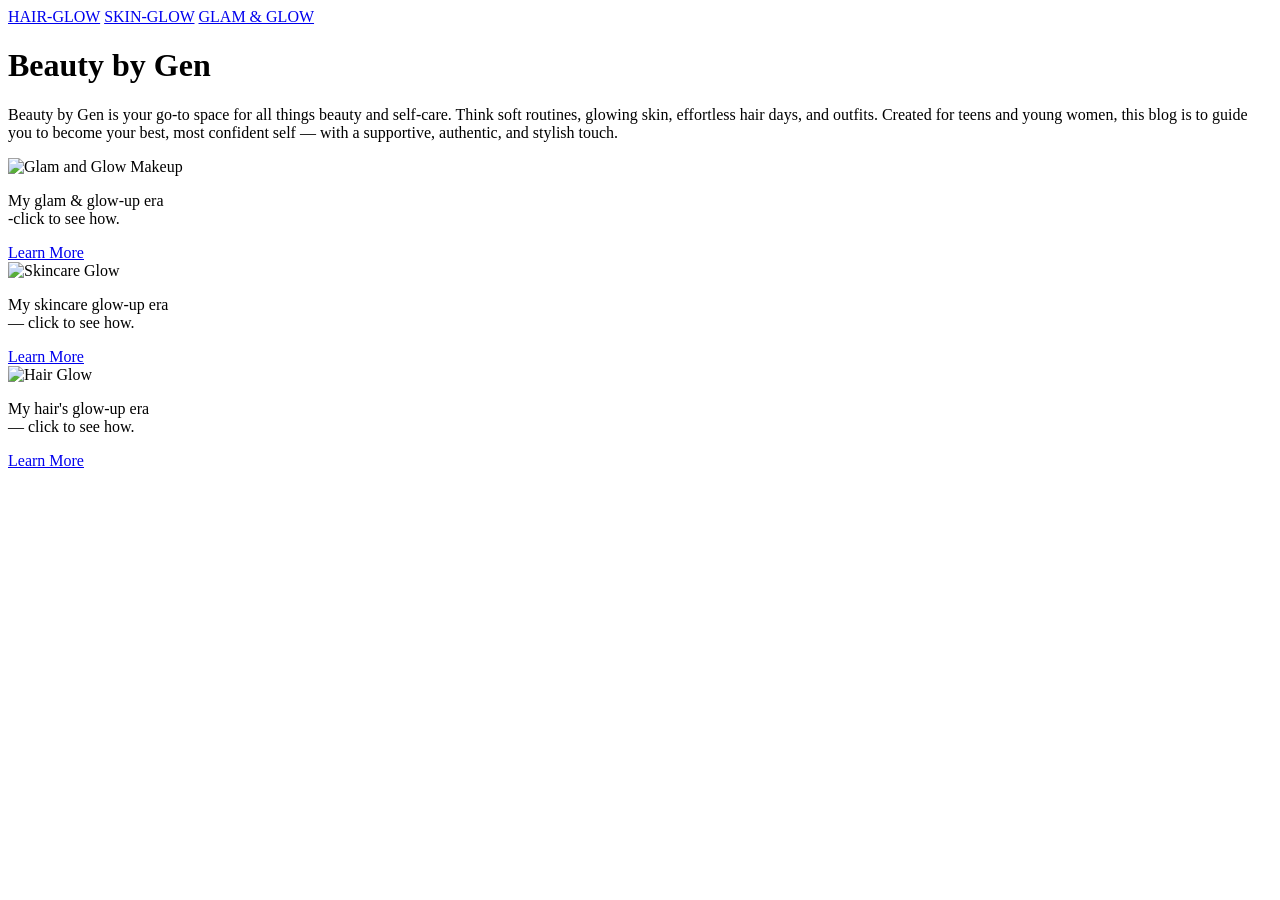
==== index.html @ 01e3ade1 "first commit" ====
<!DOCTYPE html>
<html lang="en">
<head>
    <meta charset="UTF-8">
    <meta name="viewport" content="width=device-width, initial-scale=1.0">
    <title>Beauty by Gen- Blog Home Page</title>
    <link rel="stylesheet" href="css/style.css">
        <!-- Google Fonts for the cursive title and serif text -->
    <link rel="preconnect" href="https://fonts.googleapis.com">
    <link rel="preconnect" href="https://fonts.gstatic.com" crossorigin>
    <link href="https://fonts.googleapis.com/css2?family=Great+Vibes&family=Lora:ital,wght@0,400;1,400&display=swap" rel="stylesheet">
</head>
<body>
    
    <!-- Header Section -->
<header class="site-header">
    <!-- Navigation -->
     <nav class="category-nav">
        <a href="#">HAIR-GLOW</a>
        <a href="#">SKIN-GLOW</a>
        <a href="#">GLAM & GLOW</a>
     </nav>

     <!-- Main Title -->
     <h1 class="site-title">Beauty by Gen</h1>

     <!-- Summary Text -->
      <p class="site-description">
            Beauty by Gen is your go-to space for all things beauty and self-care. Think soft routines, glowing skin, effortless hair days, and outfits. Created for teens and young women, this blog is to guide you to become your best, most confident self — with a supportive, authentic, and stylish touch.
        </p>
</header>

    <!-- Main Content -->
    <main class="blog-posts">

        <!-- Post 1: Glam & Glow -->
        <artitle class="post-card card-glam">
            <div class="card-image">
                <!-- A placeholder image slot -->
                <img src="https://images.unsplash.com/photo-1512496015851-a90fb38ba796?w=600&h=400&fit=crop" alt="Glam and Glow Makeup">
            </div>
            <div class="card-content">
                <p>My glam &amp; glow-up era <br>-click to see how.
                </p>
                <a href="#" class="btn">Learn More</a>
            </div>
        </artitle>

        <!-- Post 2: Skin Glow -->
        <artitle class="post-card card-skin">
            <div class="card-image">
                <!-- A placeholder image slot -->
                <img src="https://images.unsplash.com/photo-1556228578-0d85b1a4d571?w=600&h=400&fit=crop" alt="Skincare Glow">
            </div>
            <div class="card-content">
                <p>My skincare glow-up era <br>— click to see how.
                </p>
                <a href="#" class="btn">Learn More</a>
            </div>
        </artitle>

        <!-- Post 3: Hair Glow -->
        <artitle class="post-card card-hair">
            <div class="card-image">
                <!-- A placeholder image slot -->
                <img src="https://images.unsplash.com/photo-1522337660859-02fbefca4702?w=600&h=400&fit=crop" alt="Hair Glow">
            </div>
            <div class="card-content">
                <p>My hair's glow-up era <br>— click to see how.
                </p>
                <a href="#" class="btn">Learn More</a>
            </div>
        </artitle>


</main>



</body>
</html>
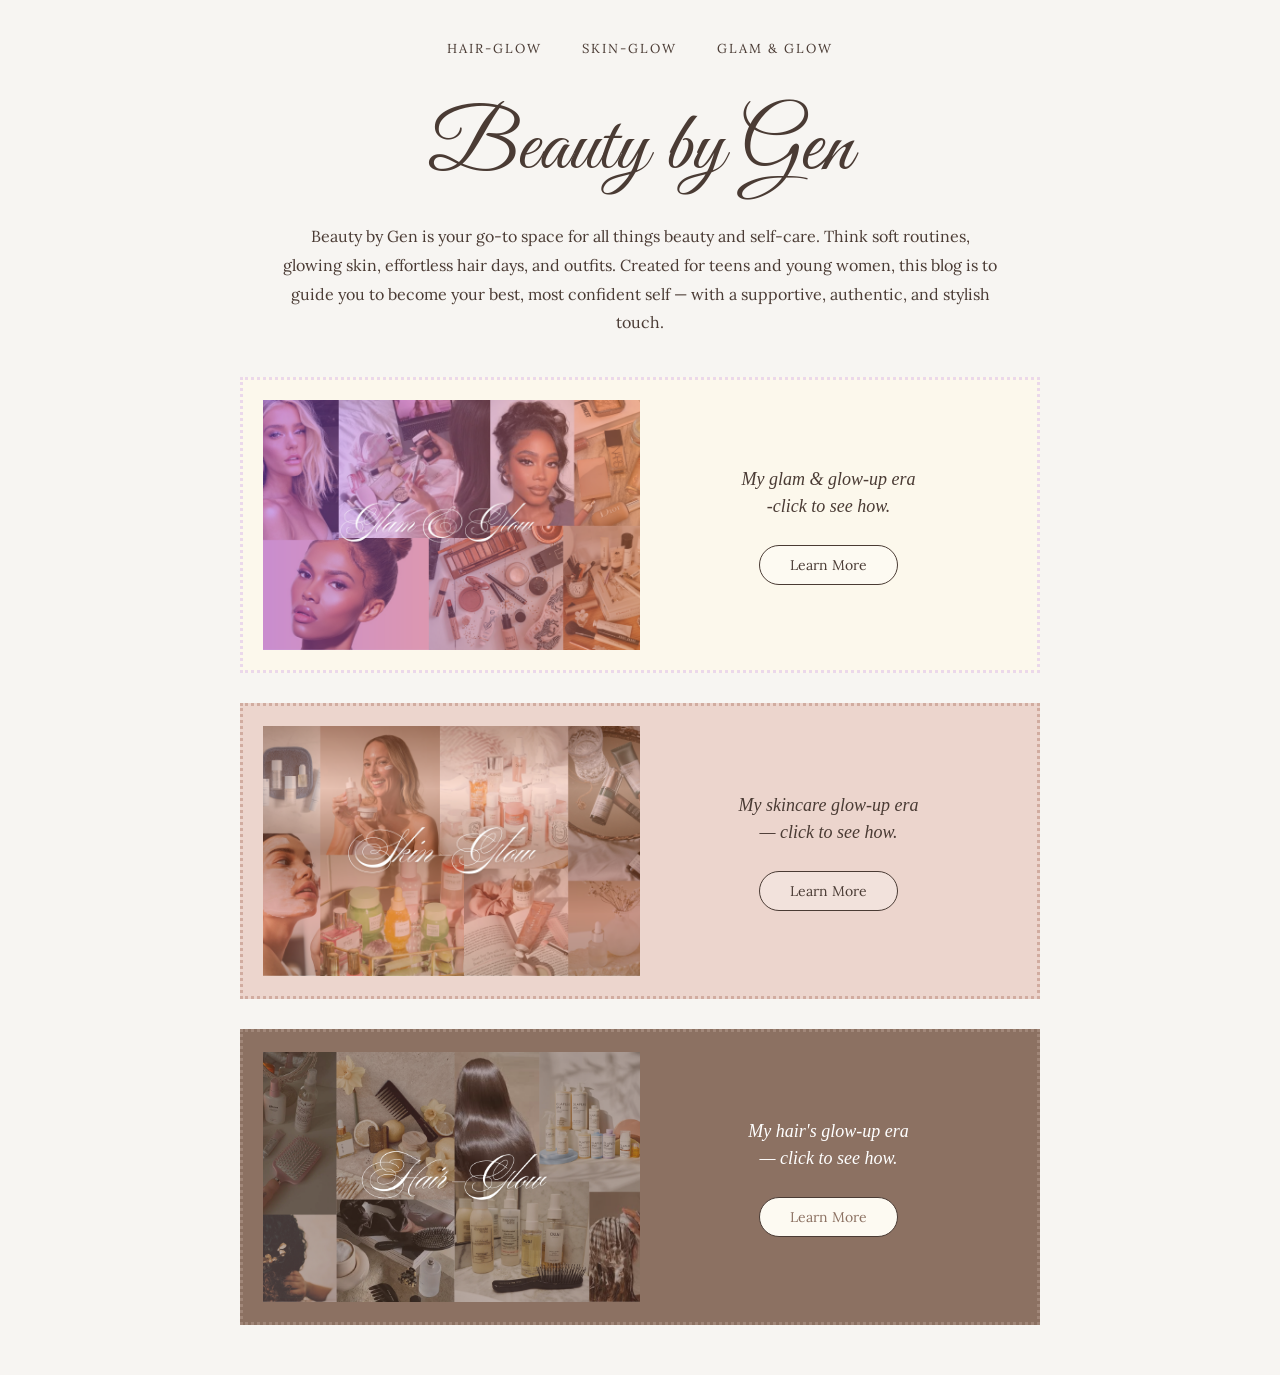
==== commit 0fe2f6fd: "finished page" ====
--- a/index.html
+++ b/index.html
@@ -37,7 +37,7 @@
         <artitle class="post-card card-glam">
             <div class="card-image">
                 <!-- A placeholder image slot -->
-                <img src="https://images.unsplash.com/photo-1512496015851-a90fb38ba796?w=600&h=400&fit=crop" alt="Glam and Glow Makeup">
+                <img src="images/glam-glow.png" alt="Glam and Glow Makeup">
             </div>
             <div class="card-content">
                 <p>My glam &amp; glow-up era <br>-click to see how.
@@ -50,7 +50,7 @@
         <artitle class="post-card card-skin">
             <div class="card-image">
                 <!-- A placeholder image slot -->
-                <img src="https://images.unsplash.com/photo-1556228578-0d85b1a4d571?w=600&h=400&fit=crop" alt="Skincare Glow">
+                <img src="images/skin-glow.png" alt="Glow">
             </div>
             <div class="card-content">
                 <p>My skincare glow-up era <br>— click to see how.
@@ -63,7 +63,7 @@
         <artitle class="post-card card-hair">
             <div class="card-image">
                 <!-- A placeholder image slot -->
-                <img src="https://images.unsplash.com/photo-1522337660859-02fbefca4702?w=600&h=400&fit=crop" alt="Hair Glow">
+                <img src="images/hair-glow.png" alt="Hair Glow">
             </div>
             <div class="card-content">
                 <p>My hair's glow-up era <br>— click to see how.
--- a/css/style.css
+++ b/css/style.css
@@ -0,0 +1,129 @@
+/* CSS Reset */
+* {
+    margin: 0;
+    padding: 0;
+    box-sizing: border-box;
+}
+
+/* Global styles */
+    body {
+        padding: 20px;
+        font-family: lora, serif;
+        background-color: #f7f5f2;
+        color: #4a3b34;
+    }
+
+ /* Header Section */
+    .site-header {
+        text-align: center;
+        max-width: 800px;
+        margin: 0 auto 40px auto;
+    }
+
+    .category-nav {
+        display: flex;
+        justify-content: center;
+        gap: 40px;
+        margin-bottom: 40px;
+        margin-top: 20px;
+    }
+
+    .category-nav a {
+        text-decoration: none;
+        color: #4a3b34;
+        font-size: 13px;
+        letter-spacing: 2px;
+
+     }
+
+     .site-title {
+        font-family: 'Great Vibes', cursive;
+        font-size: 84px;
+        font-weight: normal;
+        margin: 0 0 20px 0;
+        color: #4a3b34;
+
+     }
+
+     .site-description  {
+        line-height: 1.8;
+        font-size: 16px;
+        padding: 0 40px;
+     }
+
+/* contrainer for Blog posts */
+     .blog-posts {
+        max-width: 800px;
+        margin: 0 auto;
+     }
+
+/* Card Container */
+     .post-card {
+        display: flex;
+        align-items: center;
+        padding: 20px;
+        margin-bottom: 30px;
+     }
+
+     /* Card Styling */
+     .card-image {
+        flex: 1;
+
+     }
+
+     .card-image img {
+        width: 100%;
+        height: 250px;
+        object-fit: cover;
+        display: block;
+     }
+
+     .card-content {
+        flex: 1;
+        text-align: center;
+     }
+
+     .card-content p {
+        font-style: italic;
+        font-size: 18px;
+        margin-bottom: 25px;
+        line-height: 1.5;
+     }
+
+     .btn {
+        background-color: rgba(255, 255, 255, 0.3);
+        color: #4a3b34;
+        text-decoration: none;
+        border: 1px solid #4a3b34;
+        border-radius: 30px;
+        padding: 10px 30px;
+        font-size: 14px;
+        display: inline-block;
+     }
+
+     /* Indiviual Card Style */
+     .card-glam {
+        background-color: #fcf8ec;
+        border: 3px dotted #ebd8eb;
+     }
+     .card-skin {
+        background-color: #ecd5cd;
+        border: 3px dotted #d1aca0;
+     }
+     .card-hair {
+        background-color: #8c7162;
+        border: 3px dotted #a08678;
+        color: #fff;
+     }
+
+     .card-hair .btn {
+        background-color: #fdfaf2;
+        color: #8c7162;
+     }
+
+     @media (max-width: 513px) {
+        .post-card {
+            flex-direction: column;
+            gap: 20px;
+        }
+     }
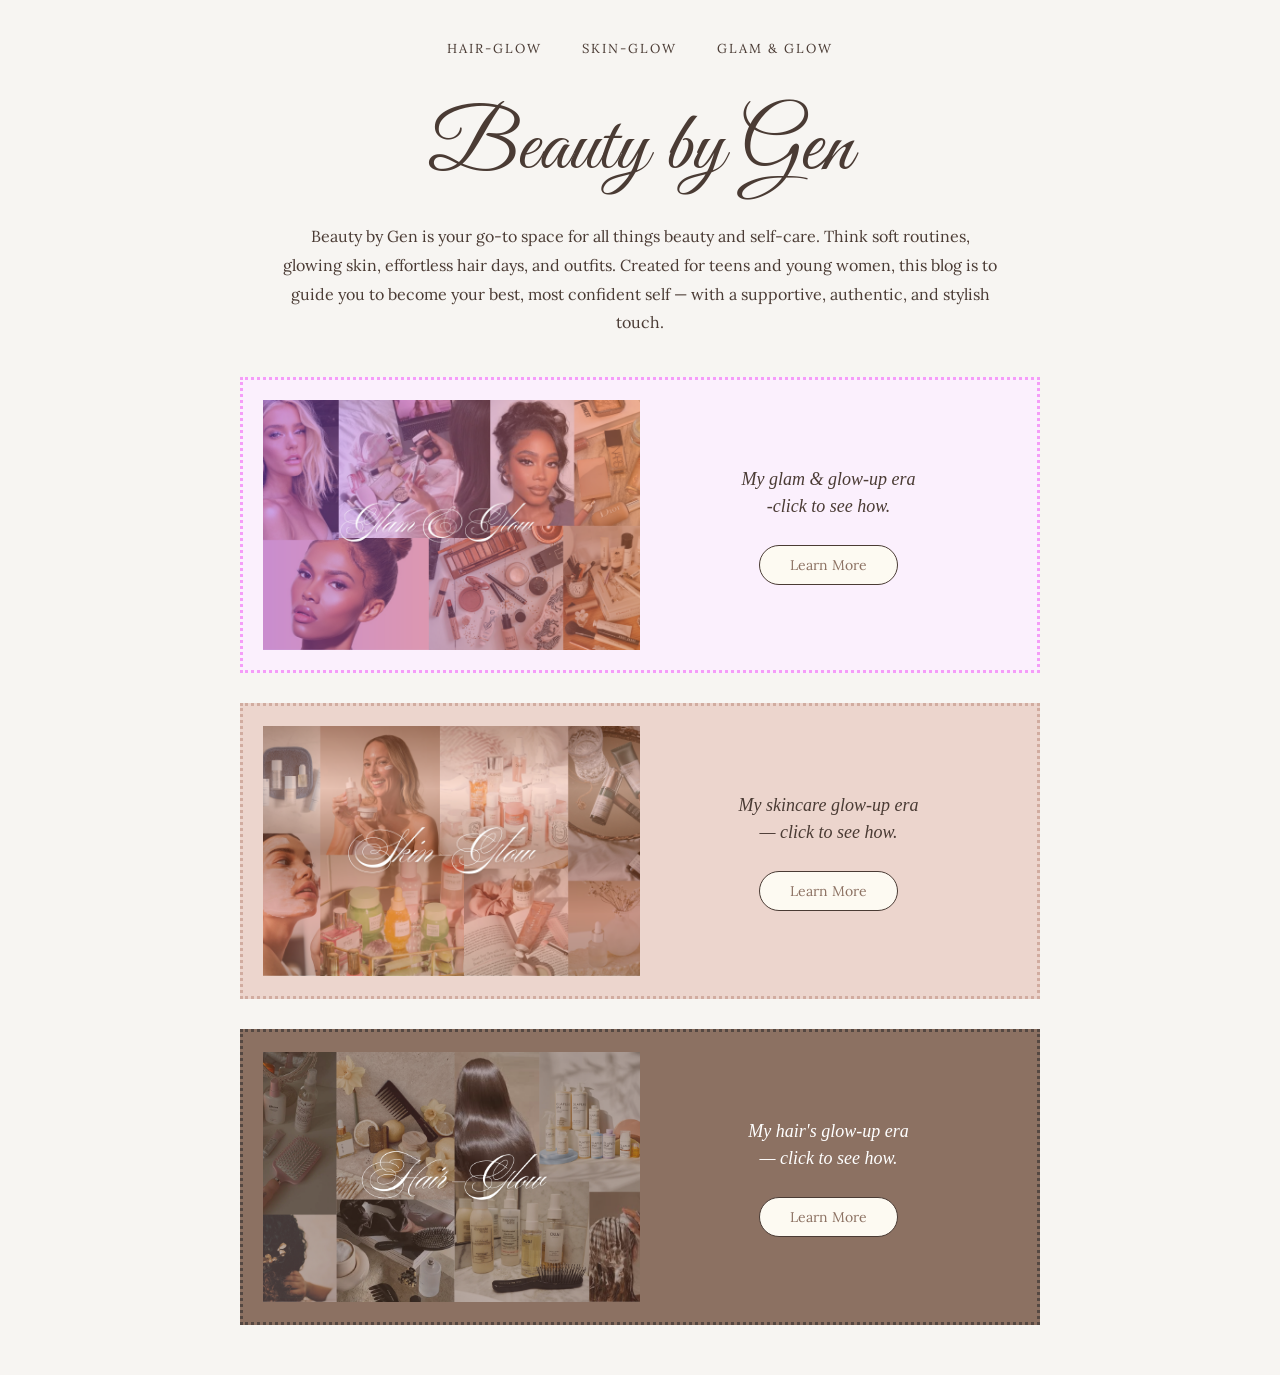
==== commit 27f1ad7b: "finished twp" ====
--- a/index.html
+++ b/index.html
@@ -16,8 +16,8 @@
 <header class="site-header">
     <!-- Navigation -->
      <nav class="category-nav">
-        <a href="#">HAIR-GLOW</a>
-        <a href="#">SKIN-GLOW</a>
+        <a href="posts/hair-glow-post.html">HAIR-GLOW</a>
+        <a href="posts/skin-glow-post.html">SKIN-GLOW</a>
         <a href="#">GLAM & GLOW</a>
      </nav>
 
@@ -34,7 +34,7 @@
     <main class="blog-posts">
 
         <!-- Post 1: Glam & Glow -->
-        <artitle class="post-card card-glam">
+        <article class="post-card card-glam">
             <div class="card-image">
                 <!-- A placeholder image slot -->
                 <img src="images/glam-glow.png" alt="Glam and Glow Makeup">
@@ -44,10 +44,10 @@
                 </p>
                 <a href="#" class="btn">Learn More</a>
             </div>
-        </artitle>
+        </article>
 
         <!-- Post 2: Skin Glow -->
-        <artitle class="post-card card-skin">
+        <article class="post-card card-skin">
             <div class="card-image">
                 <!-- A placeholder image slot -->
                 <img src="images/skin-glow.png" alt="Glow">
@@ -55,12 +55,12 @@
             <div class="card-content">
                 <p>My skincare glow-up era <br>— click to see how.
                 </p>
-                <a href="#" class="btn">Learn More</a>
+                <a href="posts/skin-glow-post.html" class="btn">Learn More</a>
             </div>
-        </artitle>
+        </article>
 
         <!-- Post 3: Hair Glow -->
-        <artitle class="post-card card-hair">
+        <article class="post-card card-hair">
             <div class="card-image">
                 <!-- A placeholder image slot -->
                 <img src="images/hair-glow.png" alt="Hair Glow">
@@ -68,9 +68,9 @@
             <div class="card-content">
                 <p>My hair's glow-up era <br>— click to see how.
                 </p>
-                <a href="#" class="btn">Learn More</a>
+                <a href="posts/hair-glow-post.html" class="btn">Learn More</a>
             </div>
-        </artitle>
+        </article>
 
 
 </main>
--- a/css/style.css
+++ b/css/style.css
@@ -103,8 +103,8 @@
 
      /* Indiviual Card Style */
      .card-glam {
-        background-color: #fcf8ec;
-        border: 3px dotted #ebd8eb;
+        background-color: #fbf0fd;
+        border: 3px dotted #f59df8;
      }
      .card-skin {
         background-color: #ecd5cd;
@@ -112,7 +112,7 @@
      }
      .card-hair {
         background-color: #8c7162;
-        border: 3px dotted #a08678;
+        border: 3px dotted #554842;
         color: #fff;
      }
 
@@ -120,6 +120,187 @@
         background-color: #fdfaf2;
         color: #8c7162;
      }
+
+     .card-skin .btn {
+        background-color: #fdfaf2;
+        color: #8c7162;
+     }
+
+     .card-glam .btn {
+        background-color: #fdfaf2;
+        color: #8c7162;
+     }
+
+   /* Single post pages */
+
+     .body-posts {
+      background-image: url(../images/posts/pink-background.png);
+      background-size: cover;
+      background-position: center;
+      background-attachment: fixed;
+      background-repeat: no-repeat;
+     }
+
+   .post-container {
+      max-width: 800px;
+      margin: 40px auto;
+      background-image: url(../images/posts/pink-background.png);
+      background-size: cover;
+      background-position: center;
+      background-attachment: fixed;
+      background-repeat: no-repeat;
+      box-shadow: 5px 5px 15px 0 #ffffff;
+      padding: 60px 40px;
+      border-radius: 40px;
+   }
+
+   .body-posts-skin {
+      background-image: url(../images/posts/background-creamcolor.png);
+      background-size: cover;
+      background-position: center;
+      background-attachment: fixed;
+      background-repeat: no-repeat;
+   }
+
+   .post-container-skin {
+       max-width: 800px;
+      margin: 40px auto;
+      background-image: url(../images/posts/background-creamcolor.png);
+      background-size: cover;
+      background-position: center;
+      background-attachment: fixed;
+      background-repeat: no-repeat;
+      box-shadow: 5px 5px 15px 0 #ffffff;
+      padding: 60px 40px;
+      border-radius: 40px;
+   }
+
+   .back-link {
+      display: inline-block;
+      text-decoration: none;
+      color: #4a3b34;
+      font-size: 14px;
+      margin-bottom: 30px;
+      font-weight: bold;
+   }
+
+   .post-header {
+      text-align: center;
+      margin-bottom: 40px;
+   }
+
+   .post-title {
+      font-size: 72px;
+      color: #c9a393;
+   }
+
+   .post-subtitle {
+      font-family: 'Great Vibes', cursive;
+      font-size: 42px;
+      color: #665747
+   }
+
+   .post-featured-image {
+      margin-bottom: 40px;  
+   }
+
+   .post-featured-image img {
+      width: 60%;
+      margin: 0 auto;
+      display: block;
+      border-radius: 5px;
+   }
+
+   .post-content {
+      font-size: 14px;
+      line-height: 1.8;
+   }
+
+   .post-content h2 {
+      font-size: 26px;
+      color: #4a3b32;
+      text-align: center;
+      margin-bottom: 15px;
+   }
+
+   .post-content h3 {
+    font-size: 24px;
+    color: #c9a393;
+    text-align: center;
+    margin-top: 40px;
+    margin-bottom: 15px;
+}
+
+.post-content h4 {
+    font-size: 14px;
+    color: #4a3b32;
+    text-align: center;
+    margin-top: 30px;
+    margin-bottom: 10px;
+}
+
+.post-content p {
+    text-align: center;
+    max-width: 600px;
+    margin: 0 auto 20px auto;
+}
+
+/* Steps list */
+.steps-list {
+    text-align: center;
+    margin-bottom: 30px;
+}
+
+.steps-list p {
+    margin: 5px auto;
+    font-size: 13px;
+}
+
+/* Product links */
+.product-links {
+    list-style: none;
+    padding: 0;
+    text-align: center;
+    margin-bottom: 40px;
+}
+
+.product-links li {
+    margin: 5px 0;
+}
+
+.product-links a {
+    color: #4a3b32;
+    text-decoration: none;
+    font-size: 13px;
+}
+
+/* Hair Inspo Gallery */
+.hair-inspo {
+    text-align: center;
+    margin-top: 60px;
+}
+
+.hair-inspo-title {
+    font-size: 18px;
+    font-weight: normal;
+    color: #4a3b32;
+    margin-bottom: 20px;
+}
+
+.inspo-gallery {
+   display: flex;
+   flex-wrap: wrap;
+   justify-content: center;
+   gap: 15px;
+}
+
+.inspo-item img {
+   width: 150px;
+   height: 150px;
+   object-fit: cover;
+   border: 1px solid #c9a393;
+   border-radius: 4px;
+}
 
      @media (max-width: 513px) {
         .post-card {
